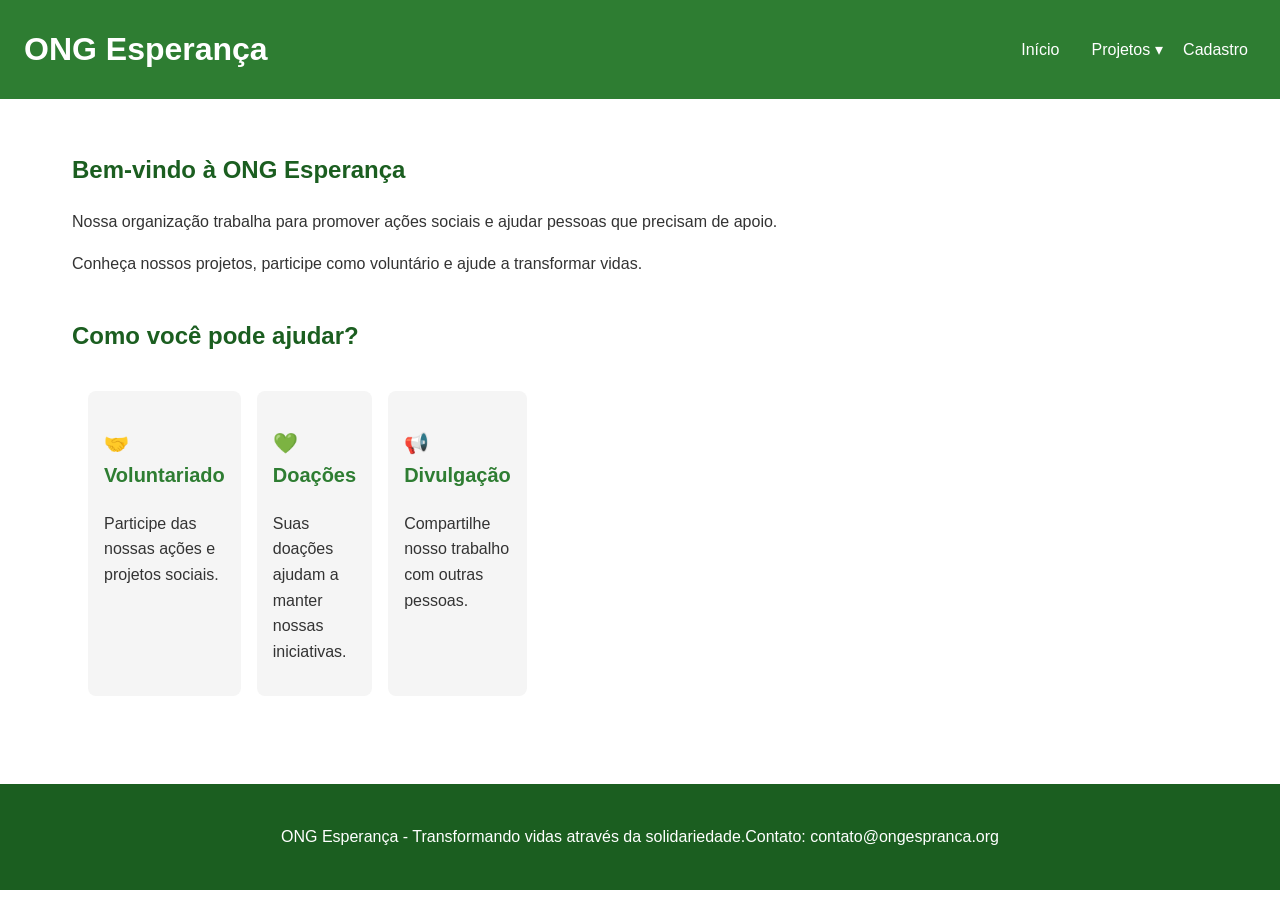
==== html/index.html @ 9e7d6e1d "update" ====
<!DOCTYPE html>
<html lang="pt-BR">

<head>
    <meta charset="UTF-8">
    <meta name="viewport" content="width=device-width, initial-scale=1.0">
    <title>ONG Esperança</title>

<link rel="stylesheet" href="../CSS/style.css">

</head>

<body>

    <header>
        <h1>ONG Esperança</h1>

    <button class="menu-btn" type="button">
    ☰
</button>

<nav>
    <a href="index.html">Início</a>

    <div class="dropdown">
        <a href="projetos.html">Projetos ▾</a>

        <div class="submenu">
            <a href="projetos.html#alimentacao">Alimentação Solidária</a>
            <a href="projetos.html#comunidade">Ação Comunitária</a>
            <a href="projetos.html#doacoes">Campanha de Doações</a>
        </div>

    <a href="cadastro.html">Cadastro</a>
</nav>

    </header>

    <main>

        <section>
            <h2>Bem-vindo à ONG Esperança</h2>

            <p>
                Nossa organização trabalha para promover ações sociais
                e ajudar pessoas que precisam de apoio.
            </p>

            <p>
                Conheça nossos projetos, participe como voluntário
                e ajude a transformar vidas.
            </p>
        </section>

        <section>
            <h2>Como você pode ajudar?</h2>

            <div class="container">
                <div>
                    <h3>🤝 Voluntariado</h3>
                    <p>Participe das nossas ações e projetos sociais.</p>
                </div>

                <div>
                    <h3>💚 Doações</h3>
                    <p>Suas doações ajudam a manter nossas iniciativas.</p>
                </div>

                <div>
                    <h3>📢 Divulgação</h3>
                    <p>Compartilhe nosso trabalho com outras pessoas.</p>
                </div>
            </div>
        </section>

    </main>

    <footer>
        <p>ONG Esperança - Transformando vidas através da solidariedade.</p>
        <p>Contato: contato@ongespranca.org</p>
    </footer>

<script src="../JS/menu.js"></script>
<script src="../JS/toast.js"></script>
<script src="../JS/projetos.js"></script>
<script src="../JS/formulario.js"></script>
<script src="../JS/main.js"></script>

</body>
</html>
---- CSS/style.css ----
/* ================================
   DESIGN SYSTEM - ONG ESPERANÇA
================================ */

/* CORES, TIPOGRAFIA E ESPAÇAMENTOS */
:root {
    --cor-primaria: #2E7D32;
    --cor-primaria-escura: #1B5E20;
    --cor-secundaria: #66BB6A;
    --cor-secundaria-clara: #A5D6A7;
    --cor-destaque: #FFB300;
    --cor-neutra: #F5F5F5;
    --cor-branca: #FFFFFF;
    --cor-texto: #333333;

    --cor-sucesso: #66BB6A;
    --cor-sucesso-fundo: #E8F5E9;
    --cor-erro: #D32F2F;
    --cor-erro-fundo: #FFEBEE;
    
    --fonte-xs: 0.875rem;
    --fonte-sm: 1rem;
    --fonte-md: 1.25rem;
    --fonte-lg: 1.5rem;
    --fonte-xl: 2rem;

    --espaco-1: 8px;
    --espaco-2: 16px;
    --espaco-3: 24px;
    --espaco-4: 32px;
    --espaco-5: 40px;
}

/* CONFIGURAÇÕES GERAIS */
* {
    box-sizing: border-box;
}

body {
    margin: 0;
    font-family: Arial, sans-serif;
    font-size: var(--fonte-sm);
    line-height: 1.6;
    color: var(--cor-texto);
    background-color: var(--cor-branca);
}

/* ================================
   HEADER E MENU
================================ */

header {
    background-color: var(--cor-primaria);
    color: var(--cor-branca);
    padding: var(--espaco-3);
    display: flex;
    justify-content: space-between;
    align-items: center;
}

header h1 {
    margin: 0;
    font-size: var(--fonte-xl);
}

/* MENU */

nav {
    display: flex;
    align-items: center;
    gap: var(--espaco-2);
}

nav a {
    color: var(--cor-branca);
    text-decoration: none;
    padding: var(--espaco-1);
    transition: 0.3s;
}

nav a:hover {
    background-color: var(--cor-secundaria);
    border-radius: 5px;
}

nav a:focus {
    outline: 2px solid var(--cor-destaque);
    outline-offset: 2px;
}

/* ================================
   GRID PRINCIPAL - 12 COLUNAS
================================ */

.container {
    display: grid;
    grid-template-columns: repeat(12, 1fr);
    gap: var(--espaco-2);
    max-width: 1200px;
    margin: 0 auto;
    padding: var(--espaco-2);
}

.container > div {
    background-color: var(--cor-neutra);
    padding: var(--espaco-2);
    border-radius: 8px;
}

/* ================================
   CONTEÚDO
================================ */

main {
    max-width: 1200px;
    margin: 0 auto;
    padding: var(--espaco-4);
}

section {
    margin-bottom: var(--espaco-5);
}

h2 {
    font-size: var(--fonte-lg);
    color: var(--cor-primaria-escura);
}

h3 {
    font-size: var(--fonte-md);
    color: var(--cor-primaria);
}

/* ================================
   BOTÕES
================================ */

button {
    background-color: var(--cor-primaria);
    color: var(--cor-branca);
    border: none;
    border-radius: 5px;
    padding: var(--espaco-1) var(--espaco-2);
    cursor: pointer;
    transition: 0.3s;
}

button:hover {
    background-color: var(--cor-primaria-escura);
    box-shadow: 0 4px 8px rgba(0, 0, 0, 0.2);
}

button:focus {
    outline: 2px solid var(--cor-destaque);
    outline-offset: 2px;
}

button:active {
    transform: scale(0.98);
}

button:disabled {
    opacity: 0.5;
    cursor: not-allowed;
}

/* ================================
   FORMULÁRIO
================================ */

form {
    display: flex;
    flex-direction: column;
    gap: var(--espaco-2);
}

input,
select,
textarea {
    padding: var(--espaco-1);
    border: 1px solid #999999;
    border-radius: 5px;
    font-size: var(--fonte-sm);
}

input:focus,
select:focus,
textarea:focus {
    border: 2px solid var(--cor-primaria);
    outline: none;
}

input:valid,
select:valid,
textarea:valid {
    border-color: var(--cor-secundaria);
}

input:invalid,
select:invalid,
textarea:invalid {
    border-color: #D32F2F;
}

/* ================================
   BADGES
================================ */

.badge {
    display: inline-block;
    padding: 6px 12px;
    border-radius: 20px;
    font-size: var(--fonte-xs);
    font-weight: bold;
    background-color: var(--cor-secundaria-clara);
    color: var(--cor-primaria-escura);
}

/* ================================
   ALERTAS
================================ */

.alert {
    padding: var(--espaco-2);
    margin: var(--espaco-2) 0;
    border-radius: 6px;
}

.alert-sucesso {
    background-color: var(--cor-sucesso-fundo);
    color: var(--cor-primaria-escura);
    border-left: 5px solid var(--cor-sucesso);
}

.alert-erro {
    background-color: var(--cor-erro-fundo);
    color: #B71C1C;
    border-left: 5px solid var(--cor-erro);
}

/* ================================
   TOAST
================================ */

.toast {
    position: fixed;
    right: 20px;
    bottom: 20px;
    padding: var(--espaco-2);
    background-color: var(--cor-primaria);
    color: var(--cor-branca);
    border-radius: 6px;
    box-shadow: 0 4px 10px rgba(0, 0, 0, 0.2);
    transition: 0.3s;
}

/* ================================
   FOOTER
================================ */

footer {
    background-color: var(--cor-primaria-escura);
    color: var(--cor-branca);
    padding: var(--espaco-3);
    text-align: center;
    display: flex;
    justify-content: center;
    align-items: center;
    flex-wrap: wrap;
}

/* ================================
   RESPONSIVIDADE
================================ */

/* 1 - Celular pequeno */
@media (max-width: 480px) {

    header {
        flex-direction: column;
        gap: var(--espaco-2);
    }

    nav {
        flex-direction: column;
    }

    .container {
        grid-template-columns: 1fr;
    }

    main {
        padding: var(--espaco-2);
    }
}

/* 2 - Celular */
@media (min-width: 481px) and (max-width: 600px) {

    .container {
        grid-template-columns: repeat(2, 1fr);
    }
}

/* 3 - Tablet */
@media (min-width: 601px) and (max-width: 768px) {

    .container {
        grid-template-columns: repeat(4, 1fr);
    }
}

/* 4 - Notebook */
@media (min-width: 769px) and (max-width: 1024px) {

    .container {
        grid-template-columns: repeat(8, 1fr);
    }
}

/* 5 - Desktop */
@media (min-width: 1025px) {

    .container {
        grid-template-columns: repeat(12, 1fr);
    }
}
/* ================================
   MENU HAMBÚRGUER
================================ */

.menu-btn {
    display: none;
    background-color: transparent;
    color: var(--cor-branca);
    border: none;
    font-size: 30px;
    cursor: pointer;
}

/* MENU EM CELULARES */
@media (max-width: 768px) {

    header {
        position: relative;
    }

    .menu-btn {
        display: block;
    }

    nav {
        display: none;
        width: 100%;
        flex-direction: column;
        background-color: var(--cor-primaria-escura);
        padding: var(--espaco-2);
    }

    nav.menu-aberto {
        display: flex;
    }

    nav a {
        width: 100%;
        text-align: center;
        padding: var(--espaco-1);
    }
}
/* ================================
   DROPDOWN
================================ */

.dropdown {
    position: relative;
}

.submenu {
    display: none;
    position: absolute;
    top: 100%;
    left: 0;
    min-width: 220px;
    background-color: var(--cor-primaria-escura);
    padding: var(--espaco-1);
    border-radius: 5px;
    z-index: 10;
}

.submenu a {
    display: block;
    width: 100%;
    padding: var(--espaco-1);
}

.dropdown:hover .submenu,
.dropdown:focus-within .submenu {
    display: block;
}

.submenu a:hover,
.submenu a:focus {
    background-color: var(--cor-secundaria);
    outline: none;
}

/* ================================
   AJUSTE DO DROPDOWN NO CELULAR
================================ */

@media (max-width: 768px) {

    .submenu {
        display: none !important;
    }

    .dropdown:hover .submenu,
    .dropdown:focus-within .submenu {
        display: none !important;
    }
    
}
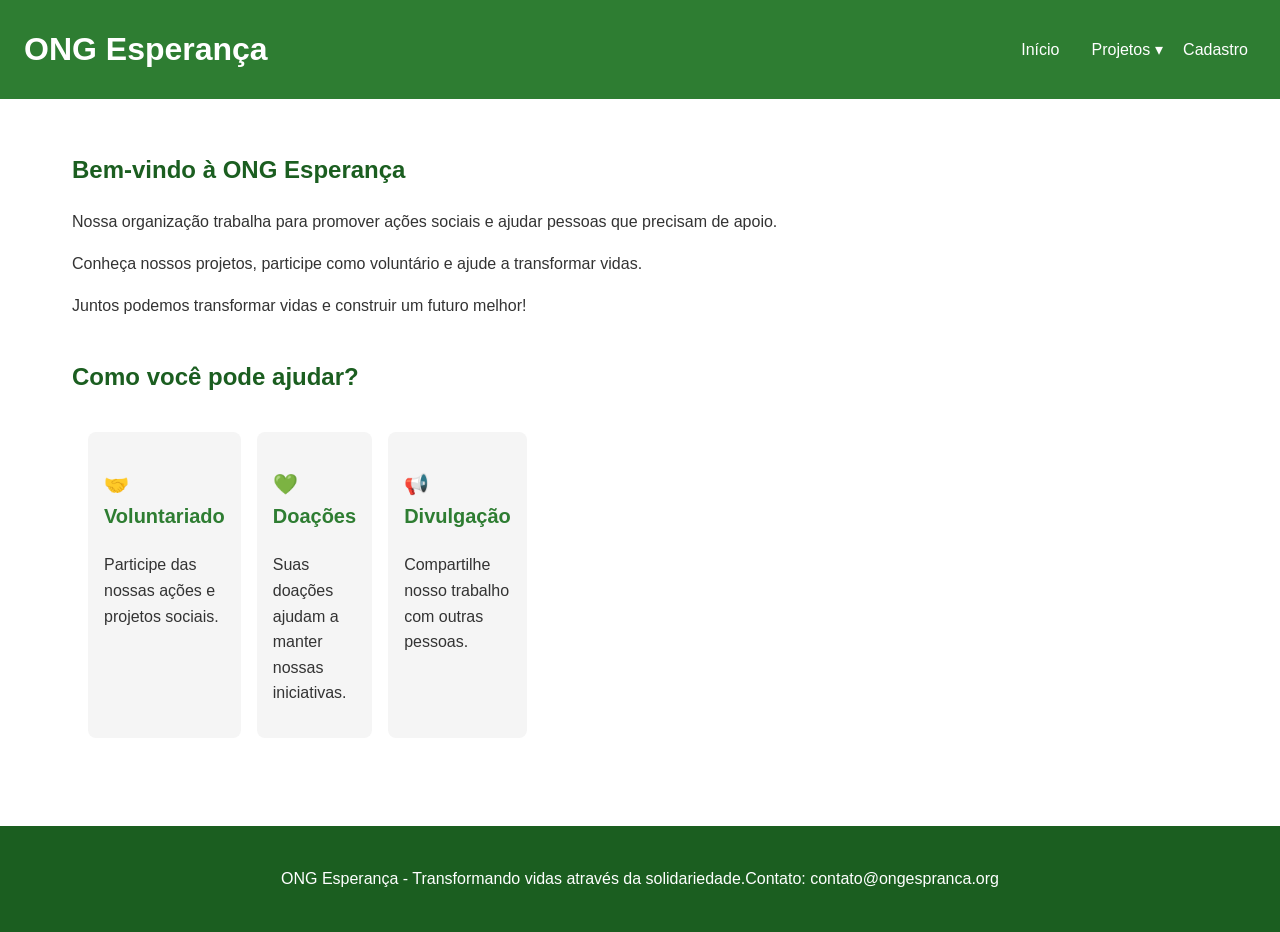
==== commit c01e905b: "update index.html" ====
--- a/html/index.html
+++ b/html/index.html
@@ -50,6 +50,11 @@
                 Conheça nossos projetos, participe como voluntário
                 e ajude a transformar vidas.
             </p>
+            
+            <p>
+    Juntos podemos transformar vidas e construir um futuro melhor!
+            </p>
+
         </section>
 
         <section>
